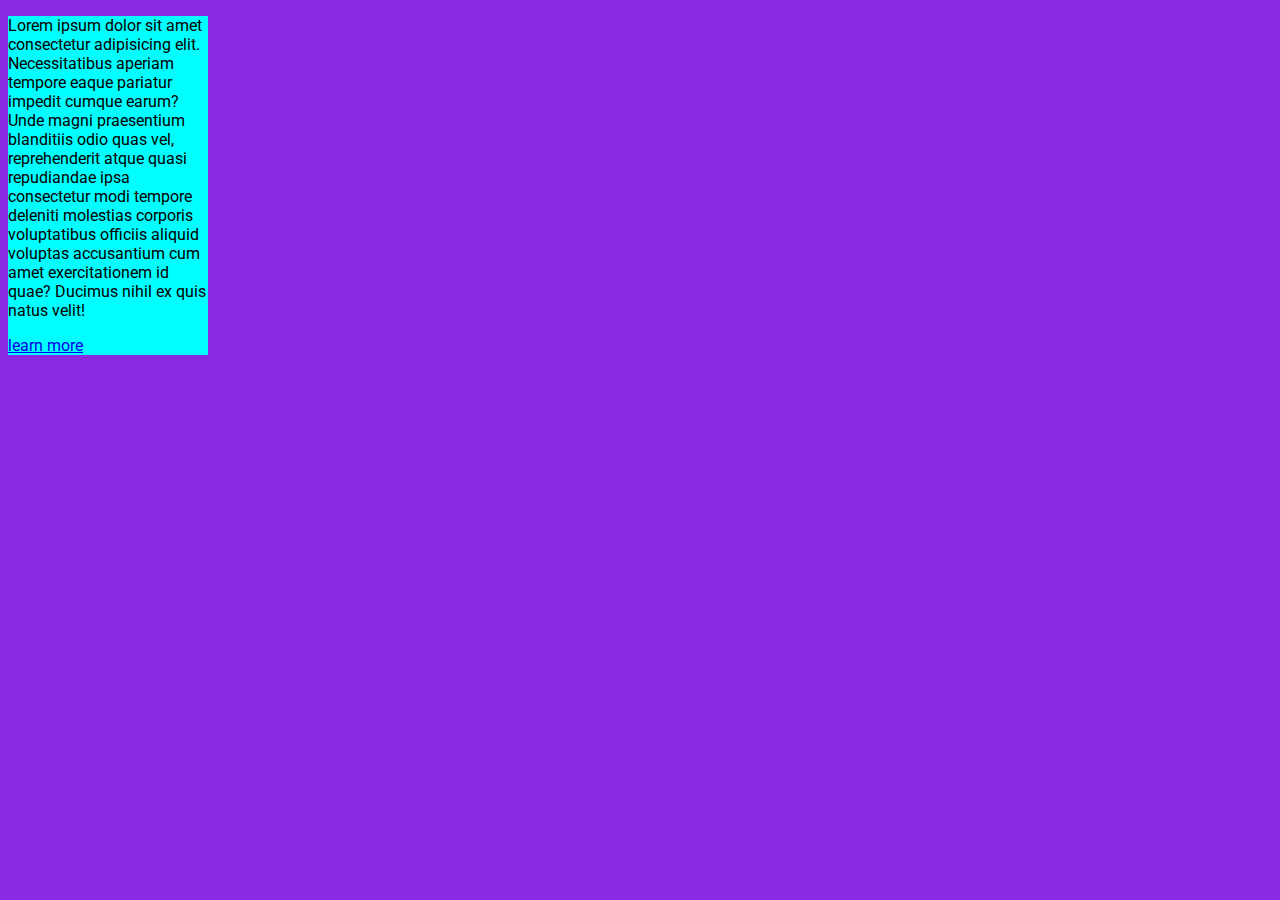
==== index.html @ 625b135d "ok fine" ====
<!DOCTYPE html>
<html lang="en">
<head>
    <meta charset="UTF-8">
    <meta http-equiv="X-UA-Compatible" content="IE=edge">
    <meta name="viewport" content="width=device-width, initial-scale=1.0">
    <title>personal project</title>
    <link rel="stylesheet" href="./css/style.css">
</head>
<body>
<!--     
    <section id="section">

        <div class="half">
            <h1 class="welcome color">welcome to</h1>
            <h2 class="name">Amir</h2>
            <p class="text_one">Lorem ipsum dolor sit amet consectetur, adipisicing elit. Aut, possimus!</p>
            <p class="text_two ">Lorem ipsum dolor sit amet consectetur adipisicing elit. Cupiditate, voluptas cumque voluptatum aperiam sint, ipsam libero deserunt beatae sed quos illo distinctio soluta harum esse recusandae obcaecati impedit! Sint voluptas ea asperiores earum labore facilis, sed magnam commodi sunt qui perspiciatis numquam quaerat voluptatibus maxime esse debitis hic illum libero.</p>

            <button class="button"> <a href="https://www.facebook.com/sheikhsadman.amir/">find me</a> </button>
            
        </div>

        <div class="half">
            <img src="./images/profile.png" alt="">
        </div>
    </section> -->
<!-- 

    <section>
        <div class=""></div>
        <div class=""></div>
    </section> -->

    <div class="text">
        <p>Lorem ipsum dolor sit amet consectetur adipisicing elit. Necessitatibus aperiam tempore eaque pariatur impedit cumque earum? Unde magni praesentium blanditiis odio quas vel, reprehenderit atque quasi repudiandae ipsa consectetur modi tempore deleniti molestias corporis voluptatibus officiis aliquid voluptas accusantium cum amet exercitationem id quae? Ducimus nihil ex quis natus velit!</p>
        <a href="#">learn more</a>
    </div>
   
</body>
</html>

<!-- // http://shanereact.ibthemespro.com/home-one -->
---- css/style.css ----
@import url('https://fonts.googleapis.com/css2?family=Roboto:wght@300;700&display=swap');

 /* *{
    margin: 0 auto;
    padding: 0 auto;

}  */

 body {
     font-family: 'Roboto', sans-serif;
     background-color: blueviolet;

 }

 /* #section{
    background-color: ivory;
    width:100%;
    height: 100vh;
}

.half{
    width: 40%;
    float: left;
    
}

.color{
    color: #ff3203;
}

.welcome{
    font-size: 43px;
    margin-top: 40px;
    margin-left: 60px;
}


.name{
    font-size: 28px;
    margin-top: 16px;
    margin-left: 60px;
}

.text_one{
    font-size: 18px;
    font-weight: 700;
    margin-top: 30px;
    margin-left: 60px;
    margin-bottom: 15px;
}
.text_two{
    font-size:15px;
    margin-left: 60px;
}

.button {
    margin-left: 60px;
    margin-top: 20px;
    padding-left: 26px;
    padding-right: 26px;
    padding-top: 15px;
    padding-bottom: 15px;
    border-radius: 10%;
   
}

button a{
    font-size:18px;
    color: #ff3203;
    font-weight: 700;
    text-decoration: none;
    text-transform: uppercase;
}

.half img{
  width: 100%;
  margin-left: 175px;
}
 */

 .text {
     width: 200px;
     height: auto;
     background-color: aqua;
 }
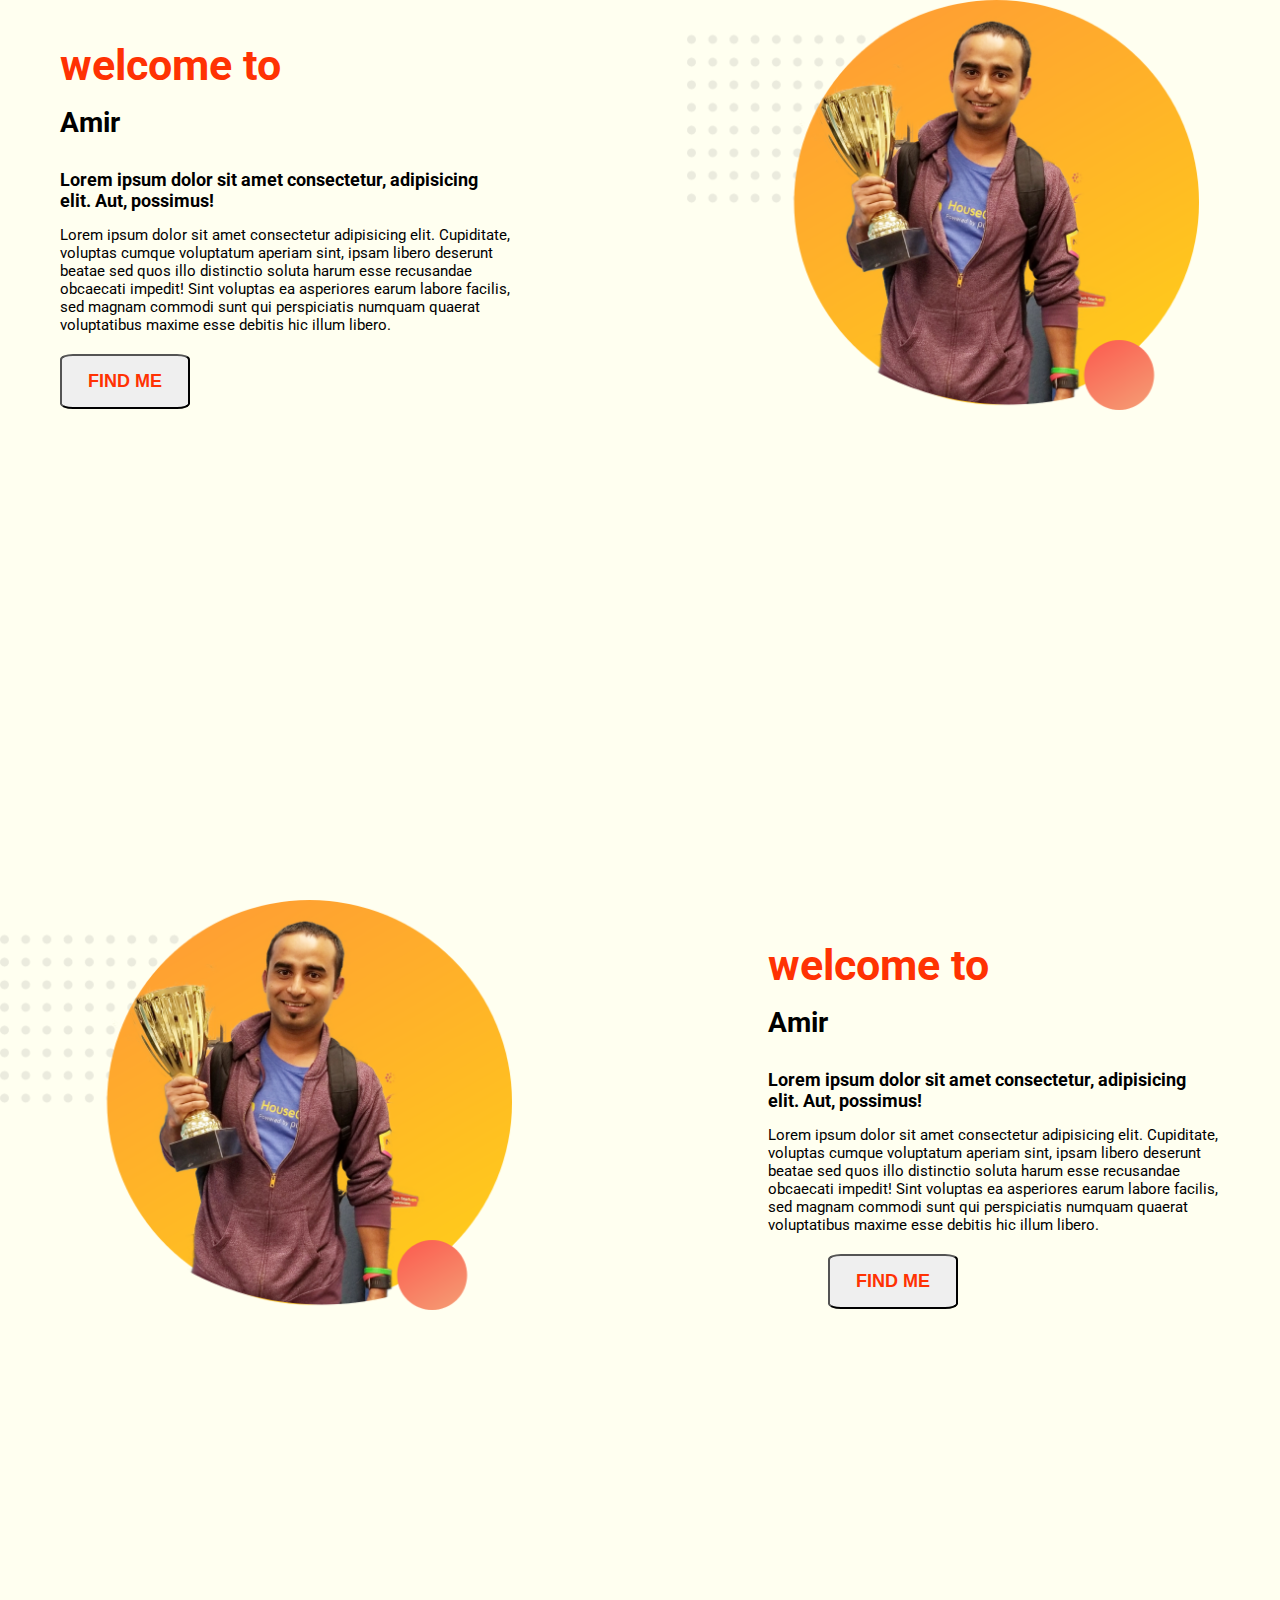
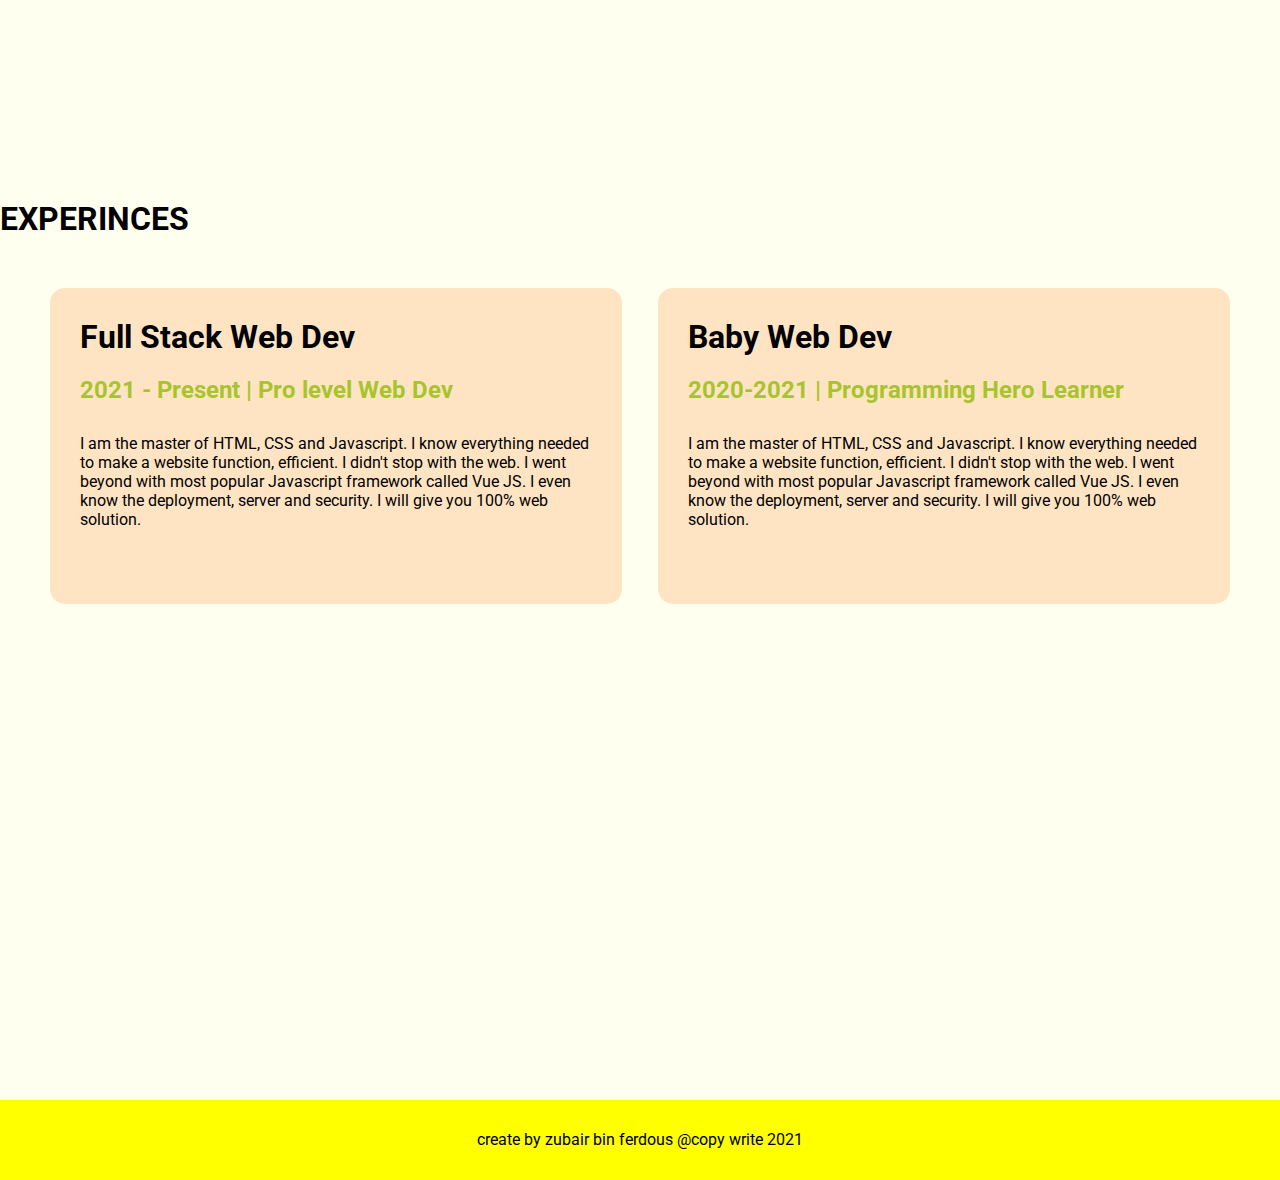
==== commit f86bffbc: "ok" ====
--- a/index.html
+++ b/index.html
@@ -8,36 +8,77 @@
     <link rel="stylesheet" href="./css/style.css">
 </head>
 <body>
-<!--     
+    
+
+<!-- this is part  one  -->
     <section id="section">
 
         <div class="half">
             <h1 class="welcome color">welcome to</h1>
             <h2 class="name">Amir</h2>
             <p class="text_one">Lorem ipsum dolor sit amet consectetur, adipisicing elit. Aut, possimus!</p>
-            <p class="text_two ">Lorem ipsum dolor sit amet consectetur adipisicing elit. Cupiditate, voluptas cumque voluptatum aperiam sint, ipsam libero deserunt beatae sed quos illo distinctio soluta harum esse recusandae obcaecati impedit! Sint voluptas ea asperiores earum labore facilis, sed magnam commodi sunt qui perspiciatis numquam quaerat voluptatibus maxime esse debitis hic illum libero.</p>
+            <p class="text_two">Lorem ipsum dolor sit amet consectetur adipisicing elit. Cupiditate, voluptas cumque voluptatum aperiam sint, ipsam libero deserunt beatae sed quos illo distinctio soluta harum esse recusandae obcaecati impedit! Sint voluptas ea asperiores earum labore facilis, sed magnam commodi sunt qui perspiciatis numquam quaerat voluptatibus maxime esse debitis hic illum libero.</p>
 
             <button class="button"> <a href="https://www.facebook.com/sheikhsadman.amir/">find me</a> </button>
             
         </div>
 
         <div class="half">
+          <img src="./images/profile.png" alt="">
+        </div>
+    </section> 
+
+
+<!-- this is part 2  -->
+    <section id="section">
+        <div class="halfTwoimg">
             <img src="./images/profile.png" alt="">
         </div>
-    </section> -->
-<!-- 
 
-    <section>
-        <div class=""></div>
-        <div class=""></div>
-    </section> -->
+        <div class="halfTwo">
+            <h1 class="welcomeTwo color">welcome to</h1>
+                                             <h2 class="nameTwo">Amir</h2>
+            <p class="textt">Lorem ipsum dolor sit amet consectetur, adipisicing elit. Aut, possimus!</p>
+            <p class="textTwo">Lorem ipsum dolor sit amet consectetur adipisicing                 elit. Cupiditate, voluptas cumque voluptatum aperiam sint, ipsam libero deserunt beatae sed quos illo distinctio soluta harum esse recusandae obcaecati impedit! Sint voluptas ea asperiores earum labore facilis, sed magnam commodi sunt qui perspiciatis numquam quaerat voluptatibus maxime esse debitis hic illum libero.</p>
 
-    <div class="text">
-        <p>Lorem ipsum dolor sit amet consectetur adipisicing elit. Necessitatibus aperiam tempore eaque pariatur impedit cumque earum? Unde magni praesentium blanditiis odio quas vel, reprehenderit atque quasi repudiandae ipsa consectetur modi tempore deleniti molestias corporis voluptatibus officiis aliquid voluptas accusantium cum amet exercitationem id quae? Ducimus nihil ex quis natus velit!</p>
-        <a href="#">learn more</a>
+            <button class="button">
+                 <a href="https://www.facebook.com/sheikhsadman.amir/" class="all">find me</a>
+            </button>
+            
+        </div>
+    </section> 
+
+
+<!-- this is part 3  -->
+
+
+<section id="section">
+
+    <h1 class="exp">EXPERINCES</h1>
+
+    <div class="LeftSide" >
+        <h1>Full Stack Web Dev</h1>
+        <h2>2021 - Present | Pro level Web Dev</h2>
+        <p>I am the master of HTML, CSS and Javascript. I know everything needed to make a website function, efficient. I didn't stop with the web. I went beyond with most popular Javascript framework called Vue JS. I even know the deployment, server and security. I will give you 100% web solution.</p>
     </div>
-   
-</body>
-</html>
 
-<!-- // http://shanereact.ibthemespro.com/home-one -->+    <div class="RightSide" >
+        <h1>Baby Web Dev</h1>
+        <h2>2020-2021 | Programming Hero Learner</h2>
+        <p>I am the master of HTML, CSS and Javascript. I know everything needed to make a website function, efficient. I didn't stop with the web. I went beyond with most popular Javascript framework called Vue JS. I even know the deployment, server and security. I will give you 100% web solution.</p>
+    </div>
+
+</section> 
+
+
+<footer class="footer">
+
+    <p>create by zubair bin ferdous @copy write 2021</p>
+
+</footer>
+
+
+
+
+
+
--- a/css/style.css
+++ b/css/style.css
@@ -1,26 +1,43 @@
  @import url('https://fonts.googleapis.com/css2?family=Roboto:wght@300;700&display=swap');
 
- /* *{
+ *{
     margin: 0 auto;
     padding: 0 auto;
 
-}  */
+} 
 
  body {
      font-family: 'Roboto', sans-serif;
-     background-color: blueviolet;
-
- }
-
- /* #section{
+    
+
+ }
+
+ #section{
     background-color: ivory;
     width:100%;
     height: 100vh;
+    clear:both;
 }
 
 .half{
     width: 40%;
     float: left;
+}
+
+
+.halfTwoimg{
+    width: 40%;
+    float: left;
+    padding-right: 20px;
+}
+
+.halfTwoimg img{
+    width: 100%;
+}
+
+.halfTwo{
+    width: 40%;
+    float: right;
     
 }
 
@@ -34,12 +51,26 @@
     margin-left: 60px;
 }
 
+.welcomeTwo{
+    font-size: 43px;
+    margin-top: 40px;
+    margin-right: 60px;
+}
+
+
 
 .name{
     font-size: 28px;
     margin-top: 16px;
     margin-left: 60px;
 }
+
+.nameTwo{
+    font-size: 28px;
+    margin-top: 16px;
+    margin-right: 60px;
+}
+
 
 .text_one{
     font-size: 18px;
@@ -48,13 +79,50 @@
     margin-left: 60px;
     margin-bottom: 15px;
 }
+
+.textt{
+    font-size: 18px;
+    font-weight: 700;
+    margin-top: 30px;
+    margin-right: 60px;
+    margin-bottom: 15px;
+}
+
+
 .text_two{
     font-size:15px;
     margin-left: 60px;
 }
 
-.button {
-    margin-left: 60px;
+.textTwo{
+    font-size:15px;
+    margin-right: 60px;
+}
+
+
+.button{
+    margin-left: 60px;
+    margin-top: 20px;
+    padding-left: 26px;
+    padding-right: 26px;
+    padding-top: 15px;
+    padding-bottom: 15px;
+    border-radius: 10%;
+    transition: .5s
+   
+}
+
+.button a:hover{
+    color:white;
+}
+
+.button:hover{
+    background-color: rgb(44, 27, 201);
+    color: white;
+}
+
+.buttonTwo {
+    margin-right: 60px;
     margin-top: 20px;
     padding-left: 26px;
     padding-right: 26px;
@@ -64,6 +132,7 @@
    
 }
 
+
 button a{
     font-size:18px;
     color: #ff3203;
@@ -76,10 +145,109 @@
   width: 100%;
   margin-left: 175px;
 }
- */
-
- .text {
+
+
+.text {
      width: 200px;
      height: auto;
      background-color: aqua;
- }+     margin-top:100px;
+     padding: 20px 40px 50px 80px;
+     text-align: justify;
+ }
+
+ /* top 
+ bottom 
+ left
+ right */
+
+ /* padding: 0px 20px 30px 50px ; */
+
+
+
+
+ .clear {
+    clear:both;
+ }
+
+ .RightSide{
+    width: 40%;
+    float: right;
+    background-color: bisque;
+    padding:30px;
+    margin-right:50px;
+    border-radius: 15px;
+
+
+ }
+
+ .RightSide:hover{
+    box-shadow: 1px 5px 29px rgb(11, 179, 245);
+    transition:.3s;
+   
+ }
+
+
+ .RightSide h1{
+    padding-bottom: 20px;
+    
+ }
+
+ .RightSide h2{
+    padding-bottom:30px;
+    color: rgb(168, 196, 44);
+    
+ }
+
+ .RightSide p{
+    padding-bottom:45px;
+    color: black;
+    
+ }
+
+ .LeftSide{
+    width: 40%;
+    float: left;
+    background-color: bisque;
+    padding:30px;
+    margin-left: 50px;
+    transition:.3s;
+    border-radius: 15px;
+ }
+
+ .LeftSide:hover{
+    box-shadow: 1px 5px 29px rgb(11, 179, 245);
+ }
+
+ .LeftSide h1{
+    padding-bottom: 20px;
+    
+ }
+
+
+ .LeftSide h2{
+    padding-bottom:30px;
+    color: rgb(168, 196, 44);
+    
+ }
+
+ .LeftSide p{
+    padding-bottom:45px;
+    color: rgb(168, 196, 44);
+    color: black;
+    
+ }
+
+
+ .exp{
+    margin-bottom : 50px;
+ }
+
+ .footer{
+    width: 100%;
+    height: 80px;
+    text-align: center;
+    background-color:yellow;
+    line-height: 80px;
+ }
+ 